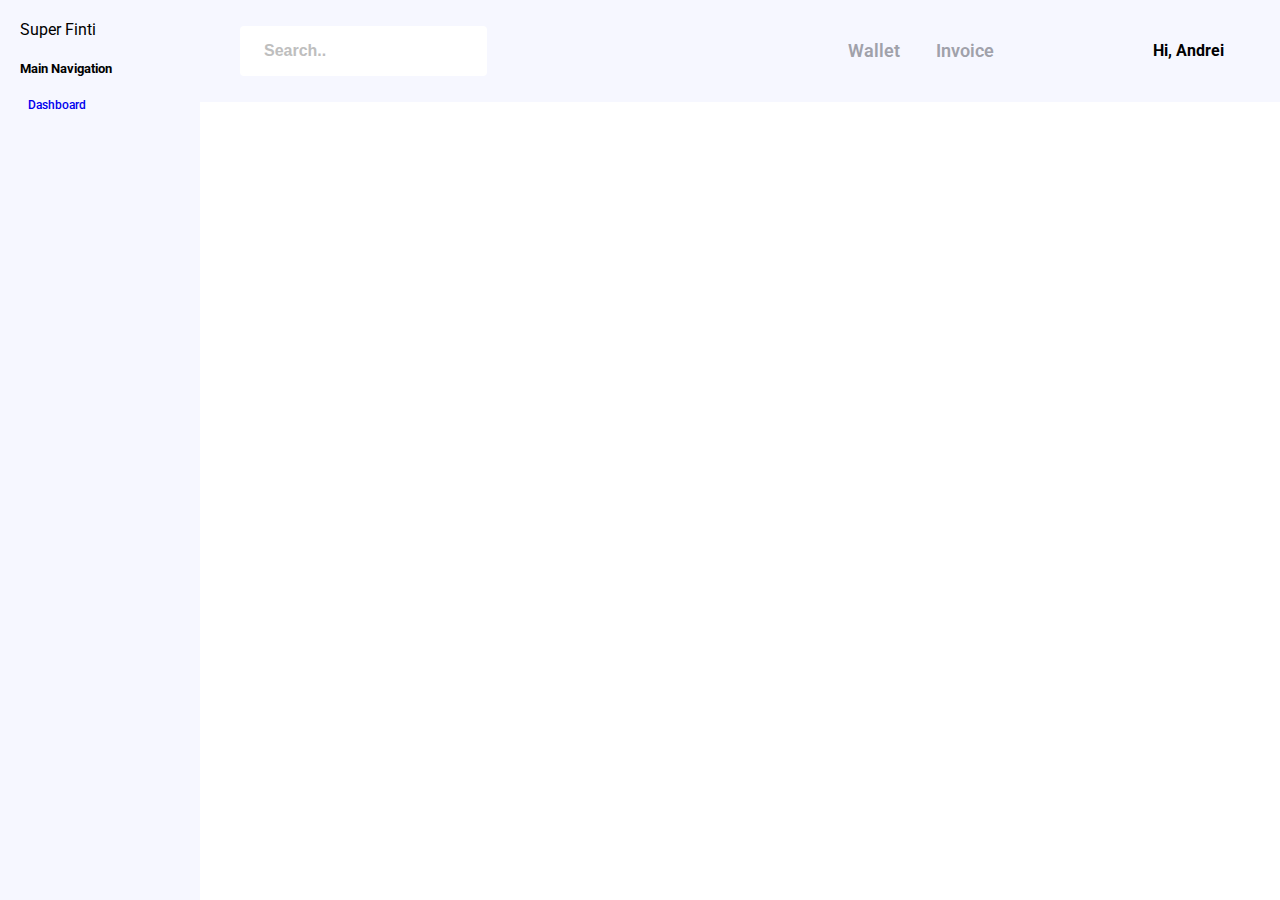
==== 22-09-07/index.html @ 310710ae "Add" ====
<!DOCTYPE html>
<html lang="en">
  <head>
    <meta charset="UTF-8" />
    <meta http-equiv="X-UA-Compatible" content="IE=edge" />
    <meta name="viewport" content="width=device-width, initial-scale=1.0" />
    <title>Dashboard</title>
    <link
      rel="stylesheet"
      href="https://maxst.icons8.com/vue-static/landings/line-awesome/line-awesome/1.3.0/css/line-awesome.min.css"
    />

    <style>
      @import url("https://fonts.googleapis.com/css2?family=Roboto:wght@100;300;400;500;700;900&display=swap");

      :root {
        --main-bg: #f6f7ff;
      }
      body {
        margin: 0;
        font-family: "Roboto", sans-serif;
      }
      /* all */
      * {
        box-sizing: border-box;
      }
      .sidebar {
        position: fixed;
        left: 0;
        top: 0;
        background: var(--main-bg);
        height: 100vh;
        width: 200px;
        padding: 20px;
      }
      main {
        margin-left: 200px;
      }
      header {
        display: flex;
        justify-content: space-between;
        align-items: center;
        background: var(--main-bg);
        padding: 20px 40px;
      }
      .search {
        background: #fff;
        display: flex;
        align-items: center;
        padding-left: 0.5rem;
        border-radius: 4px;
      }
      .search__input {
        border: none;
        outline: none;
        background: none;
        font-size: 1rem;
        padding: 1rem;
      }
      .search__icon {
        font-size: 1.5rem;
        color: #bebebe;
        transform: rotateY(180deg);
      }
      .search__input::placeholder {
        color: #bebebe;
        font-weight: 600;
      }
      .button-icon {
        background: none;
        border: none;
        font-size: 1.75rem;
        cursor: pointer;
      }
      .button-icon:hover {
        color: #51459f;
      }
      .link {
        text-decoration: none;
        color: #a0a1aa;
      }
      .link--bold {
        font-weight: 600;
      }
      .link--medium {
        font-size: 1.1rem;
      }
      .user-block {
        display: flex;
        align-items: center;
        justify-content: space-between;
      }
      .mr-4 {
        margin-right: 1rem;
      }
      .avatar {
        border-radius: 6px;
        box-shadow: rgba(149, 157, 165, 0.2) 0px 8px 24px;
      }
      .links *:not(:last-child) {
        margin-right: 2rem;
      }
      .menu__list {
        list-style-type: none;
        padding-left: 0;
      }
      .menu__link {
        display: flex;
        justify-content: space-between;
        text-decoration: none;
        align-items: center;
      }
      .menu__icon--medium {
        font-size: 1.5rem;
      }
      .menu__icon--small {
        font-size: .7rem;
      }
      .menu__item-name {
        font-size: .75rem;
        font-weight: 500;
      }
      .menu__text {
        display: flex;
        align-items: center;
      }
      .mr-2 {
        margin-right: .5rem;
      }
    </style>
  </head>
  <body>
    <div class="wrapper">
      <aside class="sidebar">
        <div class="logo">Super Finti</div>

        <nav class="menu">
          <h5 class="menu__subtitle">Main Navigation</h5>

          <ul class="menu__list">
            <li class="menu__item">
              <a href="./" class="menu__link">
                <span class="menu__text">
                  <span class="menu__icon menu__icon--medium mr-2">
                    <i class="las la-th-large"></i>
                  </span>

                  <span class="menu__item-name"> Dashboard </span>
                </span>

                <span class="menu__icon menu__icon--small">
                  <i class="las la-angle-right"></i>
                </span>
              </a>
            </li>
          </ul>
        </nav>
      </aside>

      <main>
        <header>
          <div class="search">
            <span class="search__icon">
              <i class="las la-search"></i>
            </span>

            <input class="search__input" type="text" placeholder="Search.." />
          </div>

          <div>
            <button class="button-icon">
              <i class="las la-file"></i>
            </button>

            <button class="button-icon">
              <i class="las la-inbox"></i>
            </button>

            <button class="button-icon">
              <i class="las la-ellipsis-v"></i>
            </button>
          </div>

          <div class="links">
            <a class="link link--bold link--medium" href="">Wallet</a>
            <a class="link link--bold link--medium" href="">Invoice</a>
          </div>

          <div class="user-block">
            <h4 class="subtitle mr-4">Hi, Andrei</h4>

            <img class="avatar" src="https://via.placeholder.com/42" alt="" />
          </div>
        </header>
      </main>
    </div>
  </body>
</html>
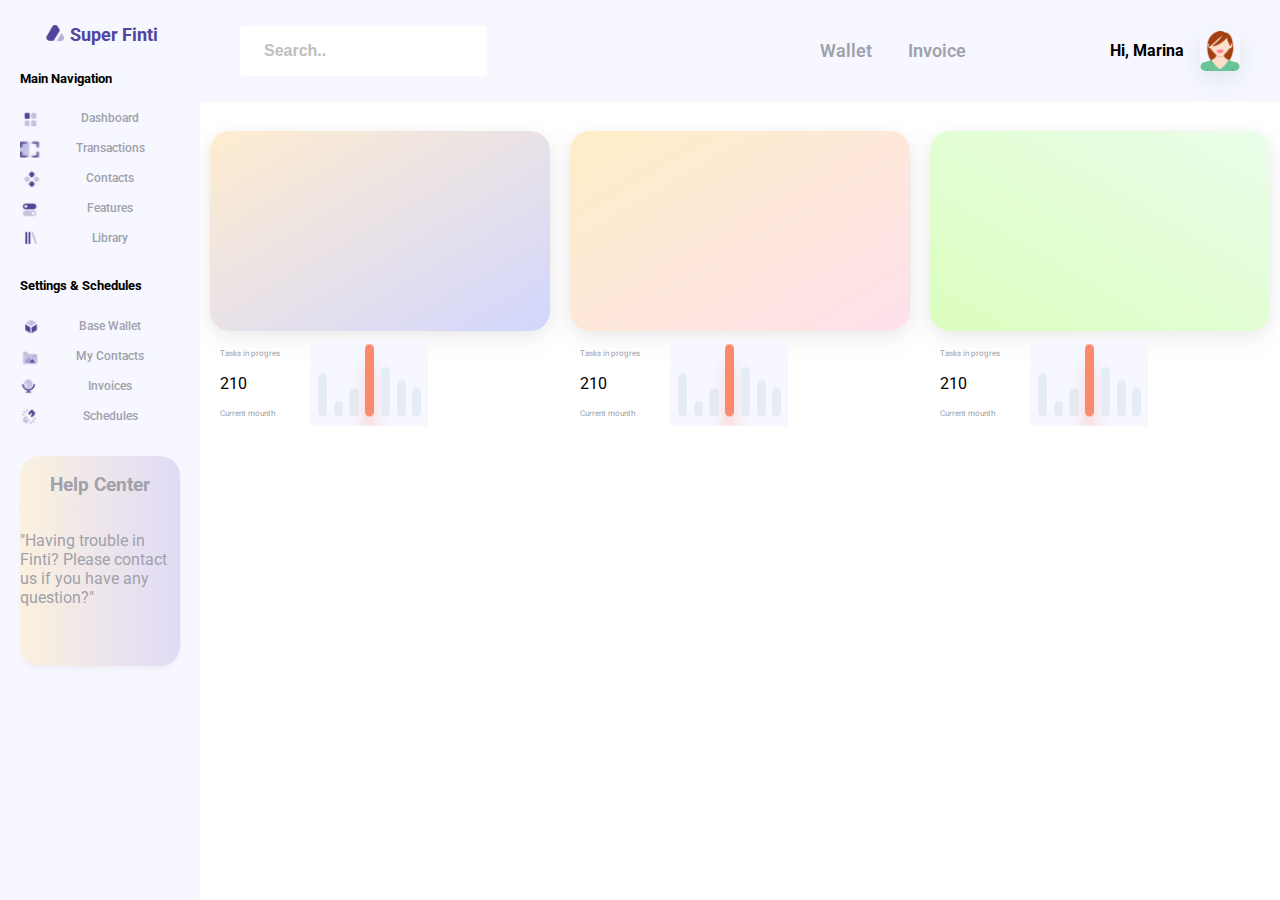
==== commit 56d29835: "HW 13-09-22" ====
--- a/22-09-07/index.html
+++ b/22-09-07/index.html
@@ -5,194 +5,193 @@
     <meta http-equiv="X-UA-Compatible" content="IE=edge" />
     <meta name="viewport" content="width=device-width, initial-scale=1.0" />
     <title>Dashboard</title>
-    <link
-      rel="stylesheet"
-      href="https://maxst.icons8.com/vue-static/landings/line-awesome/line-awesome/1.3.0/css/line-awesome.min.css"
-    />
-
-    <style>
-      @import url("https://fonts.googleapis.com/css2?family=Roboto:wght@100;300;400;500;700;900&display=swap");
-
-      :root {
-        --main-bg: #f6f7ff;
-      }
-      body {
-        margin: 0;
-        font-family: "Roboto", sans-serif;
-      }
-      /* all */
-      * {
-        box-sizing: border-box;
-      }
-      .sidebar {
-        position: fixed;
-        left: 0;
-        top: 0;
-        background: var(--main-bg);
-        height: 100vh;
-        width: 200px;
-        padding: 20px;
-      }
-      main {
-        margin-left: 200px;
-      }
-      header {
-        display: flex;
-        justify-content: space-between;
-        align-items: center;
-        background: var(--main-bg);
-        padding: 20px 40px;
-      }
-      .search {
-        background: #fff;
-        display: flex;
-        align-items: center;
-        padding-left: 0.5rem;
-        border-radius: 4px;
-      }
-      .search__input {
-        border: none;
-        outline: none;
-        background: none;
-        font-size: 1rem;
-        padding: 1rem;
-      }
-      .search__icon {
-        font-size: 1.5rem;
-        color: #bebebe;
-        transform: rotateY(180deg);
-      }
-      .search__input::placeholder {
-        color: #bebebe;
-        font-weight: 600;
-      }
-      .button-icon {
-        background: none;
-        border: none;
-        font-size: 1.75rem;
-        cursor: pointer;
-      }
-      .button-icon:hover {
-        color: #51459f;
-      }
-      .link {
-        text-decoration: none;
-        color: #a0a1aa;
-      }
-      .link--bold {
-        font-weight: 600;
-      }
-      .link--medium {
-        font-size: 1.1rem;
-      }
-      .user-block {
-        display: flex;
-        align-items: center;
-        justify-content: space-between;
-      }
-      .mr-4 {
-        margin-right: 1rem;
-      }
-      .avatar {
-        border-radius: 6px;
-        box-shadow: rgba(149, 157, 165, 0.2) 0px 8px 24px;
-      }
-      .links *:not(:last-child) {
-        margin-right: 2rem;
-      }
-      .menu__list {
-        list-style-type: none;
-        padding-left: 0;
-      }
-      .menu__link {
-        display: flex;
-        justify-content: space-between;
-        text-decoration: none;
-        align-items: center;
-      }
-      .menu__icon--medium {
-        font-size: 1.5rem;
-      }
-      .menu__icon--small {
-        font-size: .7rem;
-      }
-      .menu__item-name {
-        font-size: .75rem;
-        font-weight: 500;
-      }
-      .menu__text {
-        display: flex;
-        align-items: center;
-      }
-      .mr-2 {
-        margin-right: .5rem;
-      }
-    </style>
+    <link rel="stylesheet" href="https://maxst.icons8.com/vue-static/landings/line-awesome/line-awesome/1.3.0/css/line-awesome.min.css">
+     <link rel="stylesheet" href="style.css">
+    
   </head>
   <body>
-    <div class="wrapper">
-      <aside class="sidebar">
-        <div class="logo">Super Finti</div>
-
-        <nav class="menu">
-          <h5 class="menu__subtitle">Main Navigation</h5>
-
+    <header>
+      <div class="search">
+        <span class="search__icon">
+          <i class="las la-search"></i>
+        </span>
+          <input class="search__input" type="text" placeholder="Search.." />
+      </div>
+      <div>
+        <button class="button-icon">
+          <i class="las la-file"></i>
+        </button>
+  
+        <button class="button-icon">
+          <i class="las la-inbox"></i>
+        </button>
+  
+        <button class="button-icon">
+          <i class="las la-ellipsis-v"></i>
+        </button>
+      </div>
+  
+      <div class="links">
+        <a class="link link--bold link--medium" href="">Wallet</a>
+        <a class="link link--bold link--medium" href="">Invoice</a>
+      </div>
+  
+      <div class="user-block">
+        <h4 class="subtitle mr-4">Hi, Marina</h4>
+  
+        <img class="avatar" src="./image/avatar.png" width="40px" height="40px" alt="" />
+      </div>
+    </header>       
+      <button type="button" class="burger" onclick="toggleMenu()">
+        <i class="las la-times"></i>
+      </button>   
+    <aside class="sidebar">      
+      <div class="logo">
+        <img src="./image/logo.png" alt="">
+        Super Finti
+      </div>
+      <nav class="menu">
+        <h5 class="menu__subtitle">Main Navigation</h5>
           <ul class="menu__list">
             <li class="menu__item">
               <a href="./" class="menu__link">
-                <span class="menu__text">
-                  <span class="menu__icon menu__icon--medium mr-2">
-                    <i class="las la-th-large"></i>
-                  </span>
-
-                  <span class="menu__item-name"> Dashboard </span>
+                <img src="./image/dashboard.png" width="20" height="20" alt="">
+                <span class="menu__item-name">Dashboard</span>
+                <span class="menu__icon menu__icon--small">
+                  <i class="las la-angle-right"></i>
                 </span>
-
+              </a>
+            </li>
+            <li class="menu__item">
+              <a href="./" class="menu__link">
+                <img src="./image/transaction.png" width="20" height="20" alt="">
+                <span class="menu__item-name">Transactions</span>
+                <span class="menu__icon menu__icon--small">
+                  <i class="las la-angle-right"></i>
+                </span>
+              </a>
+            </li>
+            <li class="menu__item">
+              <a href="./" class="menu__link">
+                <img src="./image/contacts.png" width="20" height="20" alt="">
+                <span class="menu__item-name">Contacts</span>
+                <span class="menu__icon menu__icon--small">
+                  <i class="las la-angle-right"></i>
+                </span>
+              </a>
+            </li>
+            <li class="menu__item">
+              <a href="./" class="menu__link">
+                <img src="./image/features.png" width="20" height="20" alt="">
+                <span class="menu__item-name">Features</span>
+                <span class="menu__icon menu__icon--small">
+                  <i class="las la-angle-right"></i>
+                </span>
+              </a>
+            </li>
+            <li class="menu__item">
+              <a href="./" class="menu__link">
+                <img src="./image/library.png" width="20" height="20" alt="">
+                <span class="menu__item-name">Library</span>
                 <span class="menu__icon menu__icon--small">
                   <i class="las la-angle-right"></i>
                 </span>
               </a>
             </li>
           </ul>
-        </nav>
-      </aside>
-
-      <main>
-        <header>
-          <div class="search">
-            <span class="search__icon">
-              <i class="las la-search"></i>
-            </span>
-
-            <input class="search__input" type="text" placeholder="Search.." />
+          <h5 class="menu__subtitle">Settings & Schedules</h5>
+          <ul class="menu__list">
+            <li class="menu__item">
+              <a href="./" class="menu__link">
+                <img src="./image/wallet.png" width="20" height="20" alt="">
+                <span class="menu__item-name">Base Wallet</span>
+                <span class="menu__icon menu__icon--small">
+                  <i class="las la-angle-right"></i>
+                </span>
+              </a>
+            </li>
+            <li class="menu__item">
+              <a href="./" class="menu__link">
+                <img src="./image/my.png" width="20" height="20" alt="">
+                <span class="menu__item-name">My Contacts</span>
+                <span class="menu__icon menu__icon--small">
+                  <i class="las la-angle-right"></i>
+                </span>
+              </a>
+            </li>
+            <li class="menu__item">
+              <a href="./" class="menu__link">
+                <img src="./image/invoces.png" width="20" height="20" alt="">
+                <span class="menu__item-name">Invoices</span>
+                <span class="menu__icon menu__icon--small">
+                  <i class="las la-angle-right"></i>
+                </span>
+              </a>
+            </li>
+            <li class="menu__item">
+              <a href="./" class="menu__link">
+                <img src="./image/shedules.png" width="20" height="20" alt="">
+                <span class="menu__item-name">Schedules</span>
+                <span class="menu__icon menu__icon--small">
+                  <i class="las la-angle-right"></i>
+                </span>
+              </a>
+            </li>
+          </ul>
+      </nav>
+      <div class="menu__help">
+          <h3>Help Center</h3>
+          <p menu__help-text>
+            "Having trouble in Finti? Please contact us if you have any question?"
+          </p>
+        </div>
+    </aside>
+    <main>
+      <section class="card">
+          <div class="card__block card__block-blue">
           </div>
-
-          <div>
-            <button class="button-icon">
-              <i class="las la-file"></i>
-            </button>
-
-            <button class="button-icon">
-              <i class="las la-inbox"></i>
-            </button>
-
-            <button class="button-icon">
-              <i class="las la-ellipsis-v"></i>
-            </button>
+          <div class="card__block card__block-orange">
           </div>
-
-          <div class="links">
-            <a class="link link--bold link--medium" href="">Wallet</a>
-            <a class="link link--bold link--medium" href="">Invoice</a>
+          <div class="card__block card__block-green">
           </div>
-
-          <div class="user-block">
-            <h4 class="subtitle mr-4">Hi, Andrei</h4>
-
-            <img class="avatar" src="https://via.placeholder.com/42" alt="" />
+      </section>
+      <section class="tasks">
+        <div class="tasks__block">
+          <div class="tasks__list">
+            <p class="tasks__item">Tasks in progres</p>
+           <p>210</p>
+           <p class="tasks__item">Current mounth</p>
           </div>
-        </header>
-      </main>
-    </div>
+           <img src="./image/tasks.png" alt="">
+        </div>
+        <div class="tasks__block">
+          <div class="tasks__list">
+            <p class="tasks__item">Tasks in progres</p>
+           <p>210</p>
+           <p class="tasks__item">Current mounth</p>
+          </div>
+           <img src="./image/tasks.png" alt="">
+        </div>
+        <div class="tasks__block">
+          <div class="tasks__list">
+            <p class="tasks__item">Tasks in progres</p>
+           <p>210</p>
+           <p class="tasks__item">Current mounth</p>
+          </div>
+           <img src="./image/tasks.png" alt="">
+        </div>
+      </section>       
+        
+    </main>
+      <script>
+        function toggleMenu() {
+              var sidebar = document.querySelector('.sidebar');
+              var burger = document.querySelector('.burger');
+  
+              sidebar.classList.toggle('sidebar--open');
+              burger.classList.toggle('burger--open');
+          }
+  
+      </script>
   </body>
 </html>--- a/22-09-07/style.css
+++ b/22-09-07/style.css
@@ -0,0 +1,220 @@
+@import url("https://fonts.googleapis.com/css2?family=Roboto:wght@100;300;400;500;700;900&display=swap");
+
+:root {
+  --main-bg: #f6f7ff;
+  --color-accent: #51459F;
+  --color: #a0a1aa;
+}
+body {
+  margin: 0;
+  font-family: "Roboto", sans-serif;
+}
+/* all */
+* {
+  box-sizing: border-box;
+}
+.sidebar {
+  position: fixed;
+  left: 0;
+  top: 0;
+  background: var(--main-bg);
+  height: 100vh;
+  width: 200px;
+  padding: 20px;
+}
+
+header {
+  margin-left: 200px;
+  display: flex;
+  justify-content: space-between;
+  align-items: center;
+  background: var(--main-bg);
+  padding: 20px 40px;
+}
+.logo {
+  display: flex;
+  justify-content: center;
+  align-items: center;
+  color: var(--color-accent);
+  font-size: large;
+  font-weight: bold;
+}
+.search {
+  background: #fff;
+  display: flex;
+  align-items: center;
+  padding-left: 0.5rem;
+  border-radius: 4px;
+}
+.search__input {
+  border: none;
+  outline: none;
+  background: none;
+  font-size: 1rem;
+  padding: 1rem;
+}
+.search__icon {
+  font-size: 1.5rem;
+  color: #bebebe;
+  transform: rotateY(180deg);
+}
+.search__input::placeholder {
+  color: #bebebe;
+  font-weight: 600;
+}
+.button-icon {
+  background: none;
+  border: none;
+  font-size: 1.75rem;
+  cursor: pointer;
+}
+.button-icon:hover {
+  color: var(--color-accent);
+}
+.link {
+  text-decoration: none;
+  color: var(--color);
+}
+.link--bold {
+  font-weight: 600;
+}
+.link--medium {
+  font-size: 1.1rem;
+}
+.user-block {
+  display: flex;
+  align-items: center;
+  justify-content: space-between;
+}
+.mr-4 {
+  margin-right: 1rem;
+}
+.avatar {
+  border-radius: 6px;
+  box-shadow: rgba(149, 157, 165, 0.2) 0px 8px 24px;
+}
+.links *:not(:last-child) {
+  margin-right: 2rem;
+}
+.menu__list {
+  list-style-type: none;
+  padding-left: 0;
+  margin-bottom: 30px;
+}
+.menu__item {
+  margin-bottom: 10px;
+}
+.menu__link {
+  display: flex;
+  justify-content: space-between;
+  text-decoration: none;
+  align-items: center;
+}
+.menu__icon--medium {
+  font-size: 1.5rem;
+}
+.menu__icon--small {
+  font-size: .7rem;
+}
+.menu__item-name {
+  font-size: .75rem;
+  font-weight: 500;
+  color: var(--color);
+}
+.menu__text {
+  display: flex;
+  align-items: center;
+}
+.menu__help {
+  display: flex;
+  flex-direction: column;
+  align-items: center;
+  border-radius: 20px;
+  background: linear-gradient(to right, #fbf1df, #e0dbf5);
+  width: 100%;
+  height: 210px;
+  min-height: 150px;
+  box-shadow: rgb(0 0 0 / 4%) 0px 3px 5px;
+  color: var(--color);
+}
+.menu__help-text {
+  text-align: center;
+}
+.card {
+  display: flex;
+}
+.card__block {
+  width: calc(100%/3);
+  height: 200px;
+  border-radius: 20px;
+  box-shadow: rgb(17 17 26 / 5%) 0px 4px 16px, rgb(17 17 26 / 5%) 0px 8px 32px;
+  padding: 30px;
+  margin: 10px;
+}
+.card__block-blue {
+  background: linear-gradient(to right bottom, #ffedd0, #d2d6fe);
+}
+.card__block-orange {
+  background: linear-gradient(to right bottom, #feeec7, #fee1ec);
+}
+.card__block-green {
+  background: linear-gradient(to left bottom, #eafdea, #dbfebe);
+}
+.tasks {
+  display: flex;
+  justify-content: space-between;
+}
+.tasks__block {
+  display: flex;
+  width: calc(100%/3);
+  padding: 0 20px;
+}
+.tasks__list {
+  margin-right: 30px;
+}
+.tasks__item {
+  color: var(--color);
+  font-size: .5rem;
+}
+@media (max-width: 767px) {
+  .sidebar {
+    transform: translateX(calc(250px * -1));
+    transition: all .5s ease-out;
+    width: 250px;
+    z-index: 1;
+  }
+  .sidebar--open {
+    transform: none;
+  }
+  header {
+    margin: 0;
+    font-size: 1rem;
+  }
+  .button-icon {
+    font-size: 1rem;
+  }
+  .burger {
+    position: fixed;
+    font-size: 1rem;
+    background: #ffffff;
+    border: 1px solid;
+   
+  }
+  .burger--open {
+    left: 250px;
+  }
+  .user-block {
+    margin-left: 20px;
+  }
+  .links *:not(:last-child) {
+    margin-right: .5rem;
+}
+}
+@media (min-width: 768px) {
+  .card {
+    margin-left: 200px;
+  }
+  .tasks {
+    margin-left: 200px;
+  }
+}